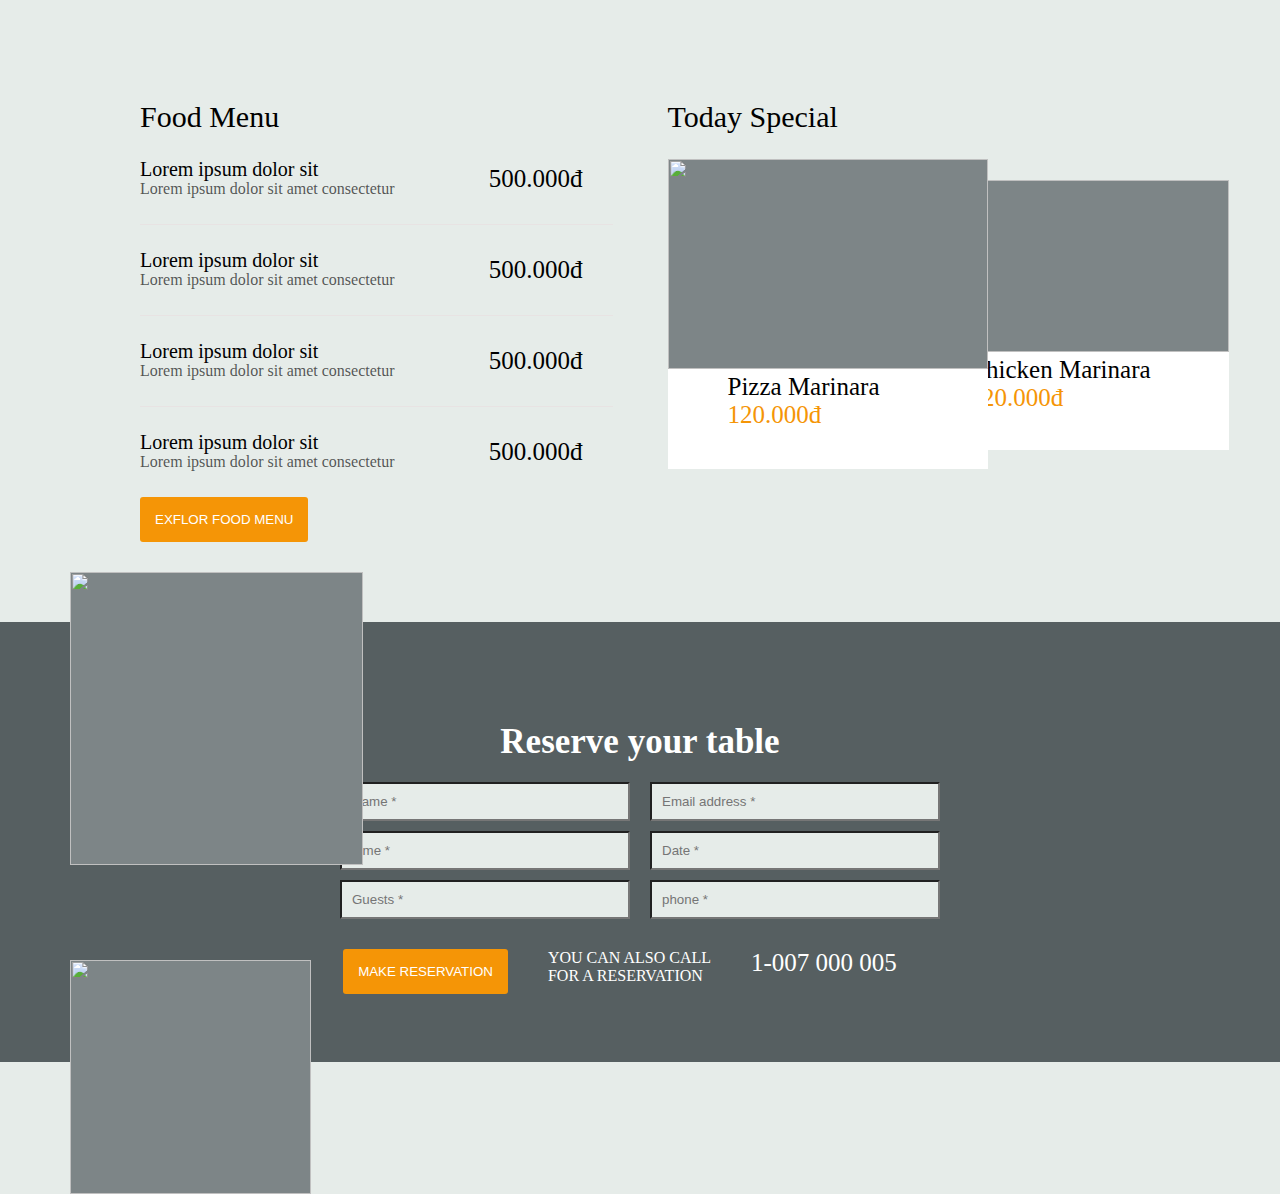
==== fontend-easy/example.1/index.html @ c925c0cb "Initial commit" ====
<!DOCTYPE html>
<html lang="en">

<head>
    <meta charset="UTF-8">
    <meta name="viewport" content="width=device-width, initial-scale=1.0">
    <title>Document</title>
    <link href="https://fonts.googleapis.com/css2?family=Roboto:ital,wght@0,300;0,400;0,500;0,700;1,900&display=swap" rel="stylesheet">
    <link rel="stylesheet" href="assets/css/common.css">
    <link rel="stylesheet" href="assets/css/style.css">

</head>
<header></header>
<!-- Food Menu -->
<div class="food_menu holder">
    <div class="food_content">
        <h3 class="custom_h3">Food Menu</h3>
        <div class="menu_child">
            <div class="menu_item_content">
                <p class="title">Lorem ipsum dolor sit</p>
                <p class="desc">Lorem ipsum dolor sit amet consectetur</p>
            </div>
            <div class="menu_item_price">
                500.000đ
            </div>
        </div>
        <div class="menu_child">
            <div class="menu_item_content">
                <p class="title">Lorem ipsum dolor sit</p>
                <p class="desc">Lorem ipsum dolor sit amet consectetur</p>
            </div>
            <div class="menu_item_price">
                500.000đ
            </div>
        </div>
        <div class="menu_child">
            <div class="menu_item_content">
                <p class="title">Lorem ipsum dolor sit</p>
                <p class="desc">Lorem ipsum dolor sit amet consectetur</p>
            </div>
            <div class="menu_item_price">
                500.000đ
            </div>
        </div>
        <div class="menu_child none_botton">
            <div class="menu_item_content">
                <p class="title">Lorem ipsum dolor sit</p>
                <p class="desc">Lorem ipsum dolor sit amet consectetur</p>
            </div>
            <div class="menu_item_price">
                500.000đ
            </div>
        </div>

        <button class="btnClick">EXFLOR FOOD MENU</button>
    </div>
    <div class="food_image">
        <h3 class="custom_h3">Today Special</h3>

        <div class="img_food first_img">
            <img src="" alt="" class="img_show img_show_1">
            <!-- <div class="text_size_img">IMAGE <br>320 x 210</div> -->
            <div class="img_info">
                <p>Pizza Marinara</p>
                <span>120.000đ</span>
            </div>
        </div>

        <div class="img_food second_img">
            <img src="" alt="" class="img_show img_show_2">
            <!-- <div class="text_size_img">IMAGE <br>320 x 210</div> -->
            <div class="img_info">
                <p>Chicken Marinara</p>
                <span>120.000đ</span>
            </div>
        </div>
    </div>
</div>
<!-- End Food Menu -->

<!-- Reserve table -->
<div class="reserve_table" id="reserve_table">
    <h2>Reserve your table</h2>
    <form action="" class="form">

        <div class="table">

            <div class="table_left">
                <input type="text" name="" id="" placeholder="Name *" class="input_item">
                <input type="text" name="" id="" placeholder="Time *" class="input_item">
                <input type="text" name="" id="" placeholder="Guests *" class="input_item">
            </div>
            <div class="table_right">
                <input type="text" name="" id="" placeholder="Email address *" class="input_item">
                <input type="text" name="" id="" placeholder="Date *" class="input_item">

                <input type="text" name="" id="" placeholder="phone *" class="input_item">
            </div>
        </div>
    </form>

    <div class="table_info">
        <button class="btnClick make_reservation">MAKE RESERVATION</button>
        <div class="desc_info">
            YOU CAN ALSO CALL <br>
            <span>FOR A RESERVATION</span>
        </div>
        <p class="hotline">1-007 000 005</p>
    </div>
    <img src="" alt="" class="img_293_293">
    <img src="" alt="" class="img_241_234">
</div>
<footer></footer>

<body>

</body>

</html>

</html>

</html>
---- fontend-easy/example.1/assets/css/common.css ----
* {
    box-sizing: border-box;
    margin: 0;
    padding: 0;
    background-color: #e6ece9;
}

.holder {
    max-width: 1000px;
    margin: 0 auto;
}
---- fontend-easy/example.1/assets/css/style.css ----
/* Css Food Menu */

.food_menu {
    display: flex;
    justify-content: space-between;
    margin-top: 100px;
}

.custom_h3 {
    font-size: 30px;
    font-weight: 500;
}

.food_content {
    flex: 1;
    padding-right: 15px;
}

.menu_child {
    display: flex;
    justify-content: space-between;
    align-items: center;
    border-bottom: 1px solid #e8e3e3;
}

.none_botton {
    border-bottom: none;
}

.menu_item_content {
    padding: 25px 0px;
    line-height: 20px;
}

.title {
    font-weight: 500;
    font-size: 20px;
}

.desc {
    color: rgb(14 14 14 / 0.7);
    font-size: 16px;
}

.menu_item_price {
    font-size: 25px;
    padding-right: 30px;
}

.btnClick {
    padding: 15px;
    background-color: #f59506;
    color: #fff;
    border: none;
    border-radius: 3px;
}

.food_image {
    flex: 1;
    padding-left: 40px;
    position: relative;
}

.img_food {
    background-color: #fff;
}

.first_img {
    width: 320px;
    min-height: 310px;
    margin-top: 25px;
    position: absolute;
    z-index: 100;
}

.img_show {
    background-color: #7D8587;
}

.img_show_1 {
    width: 320px;
    height: 210px;
}


/* .text_size_img {
    position: absolute;
    top: 50%;
    align-items: center;
} */

.img_info,
.img_info p,
.img_info span {
    margin-left: 30px;
    background-color: #fff;
}

.img_info p {
    font-size: 25px;
    font-weight: 500px;
}

.img_info span {
    color: #f59506;
    font-size: 25px;
    font-weight: 500px;
}

.second_img {
    width: 320px;
    min-height: 270px;
    position: absolute;
    top: 80px;
    left: 55%;
    z-index: 1;
}

.img_show_2 {
    width: 320px;
    height: 172px;
}


/* Reserva table */

#reserve_table {
    width: 100%;
    height: 440px;
    background-color: #565F61;
    margin-top: 80px;
    color: #fff;
    position: relative;
}

.reserve_table h2 {
    background-color: #565F61;
    font-size: 35px;
    padding-top: 100px;
    text-align: center;
    padding-bottom: 10px;
}

.form {
    background-color: #565F61;
}

.table {
    background-color: #565F61;
    width: 600px;
    margin: 10px auto;
    display: flex;
}

.table_left {
    background-color: #565F61;
    flex: 1;
    margin-right: 10px;
}

.table_right {
    background-color: #565F61;
    flex: 1;
    margin-left: 10px;
}

.input_item {
    display: block;
    padding: 10px;
    width: 100%;
    margin-bottom: 10px;
}

.table_info {
    background-color: #565F61;
    display: flex;
    justify-content: center;
    margin-top: 20px;
    margin-left: -40px;
}

.desc_info,
.desc_info span {
    background-color: #565F61;
}

.desc_info {
    margin: 0px 40px;
}

.hotline {
    background-color: #565F61;
    font-size: 25px;
}

.img_293_293 {
    position: absolute;
    width: 293px;
    height: 293px;
    background-color: #7D8587;
    left: 70px;
    top: -50px;
}

.img_241_234 {
    position: absolute;
    width: 241px;
    height: 234px;
    background-color: #7D8587;
    left: 70px;
    bottom: -30%;
}
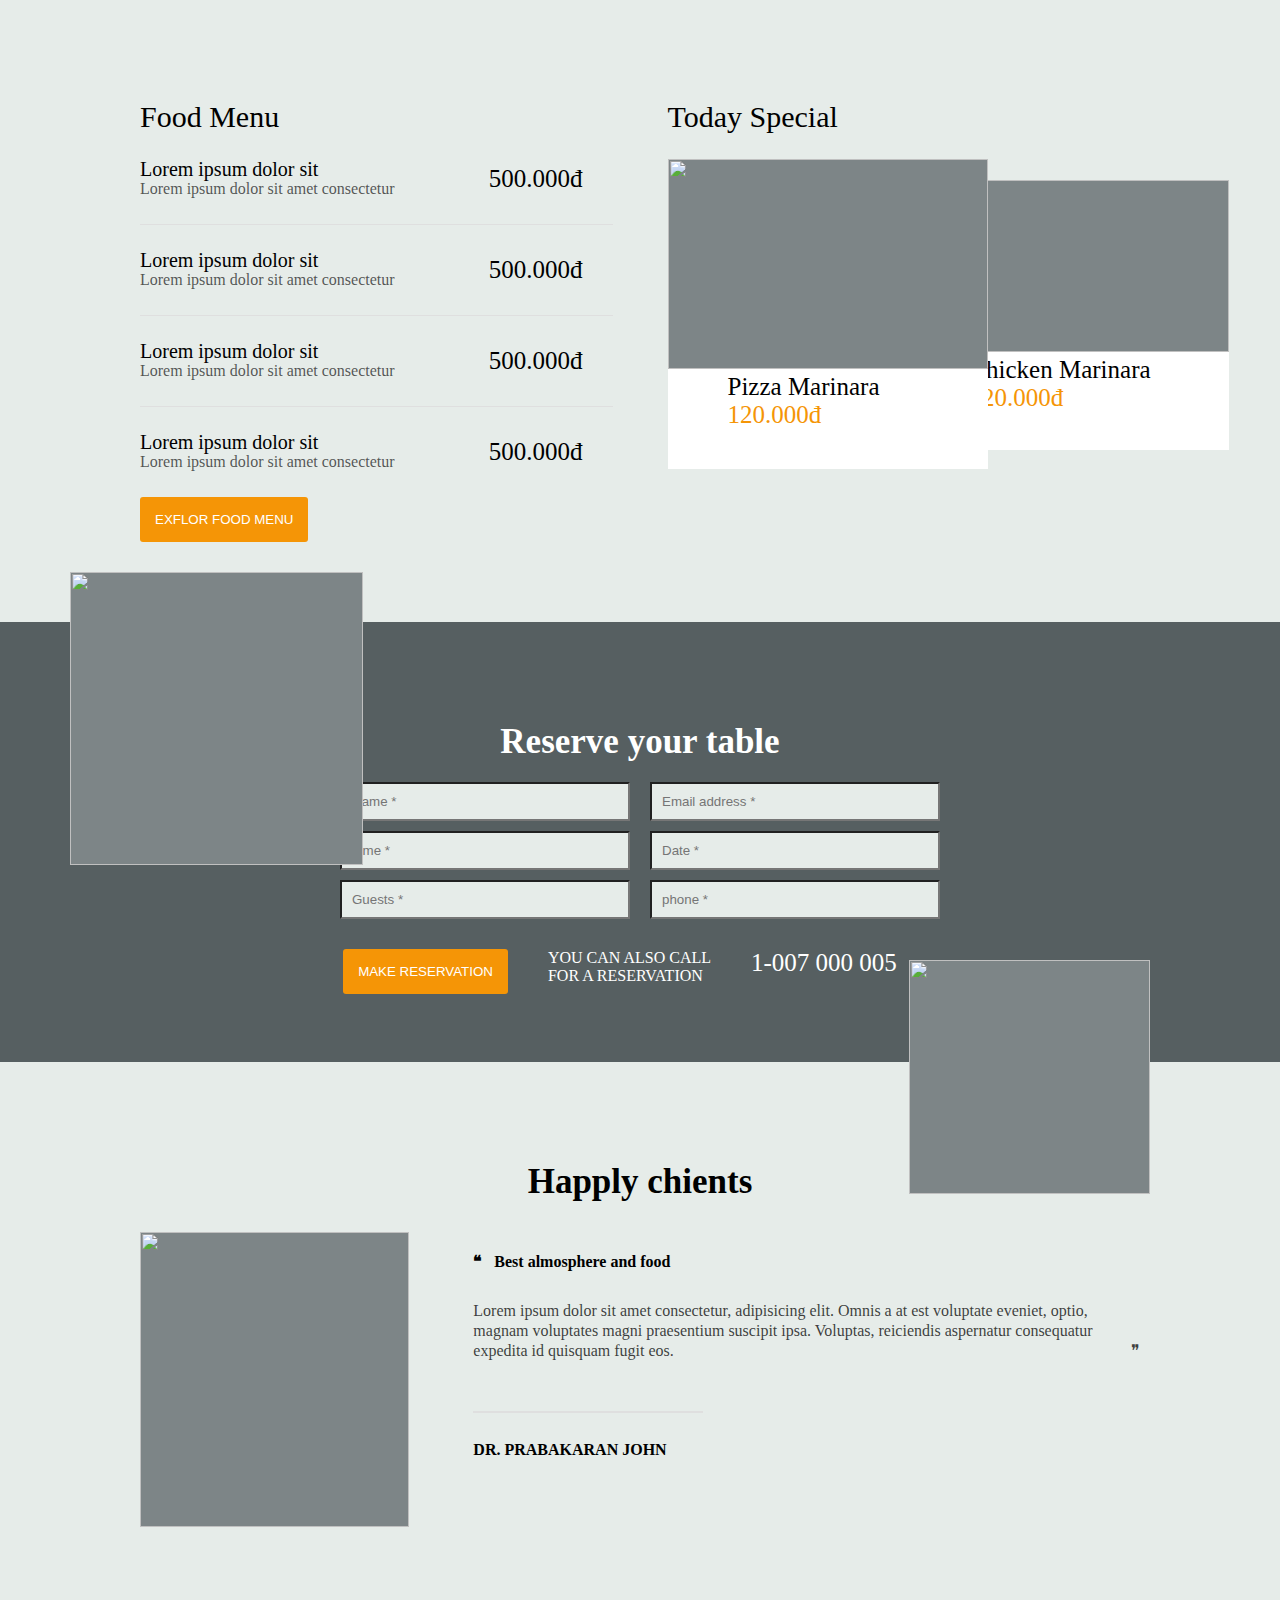
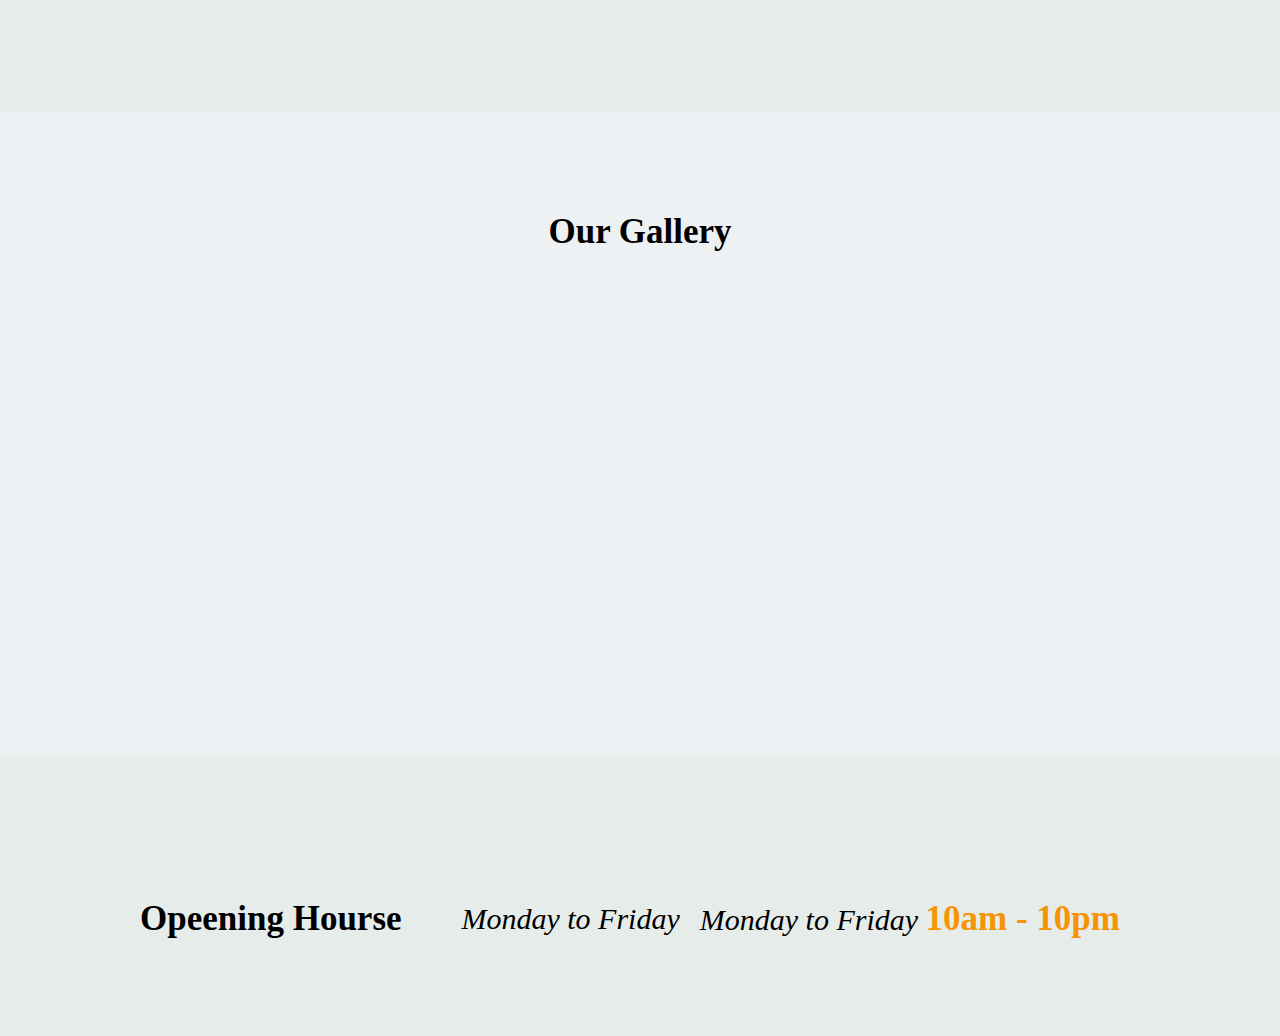
==== commit 718c9c1e: "page aboutUs" ====
--- a/fontend-easy/example.1/index.html
+++ b/fontend-easy/example.1/index.html
@@ -110,6 +110,49 @@
     <img src="" alt="" class="img_293_293">
     <img src="" alt="" class="img_241_234">
 </div>
+<div class="feelback">
+    <h3 class="title_fellback">Happly chients</h3>
+    <div class="content_feelback holder">
+        <div class="image_feelback">
+            <img alt="" class="img_269_295" height="295" src="" width="269">
+        </div>
+
+        <div class="content_client">
+            <h4>&#10077; &nbsp; Best almosphere and food</h4>
+            <p>Lorem ipsum dolor sit amet consectetur, adipisicing elit. Omnis a at est voluptate eveniet, optio, magnam
+                voluptates magni praesentium suscipit ipsa. Voluptas, reiciendis aspernatur consequatur expedita id
+                quisquam fugit eos. <span>&#10078;</span>
+            </p>
+
+            <div class="feel_star">
+                <h4>DR. PRABAKARAN JOHN</h4>
+                <!-- img star -->
+            </div>
+        </div>
+    </div>
+</div>
+<div class="gallery">
+    <h2 class="title_gallery">Our Gallery</h2>
+</div>
+<div class="open_hourse holder">
+    <h2 class="title">Opeening Hourse</h2>
+    <div class="show_time">
+        <div class="content_hourse">
+
+            <i class="time">Monday to Friday</i>
+
+            <!-- <p class="hourse">10am - 10pm </p> -->
+
+        </div>
+        <div class="content_hourse">
+            <p class="time">
+                <i>Monday to Friday</i>
+                <span class="hourse">10am - 10pm</span>
+            </p>
+
+        </div>
+    </div>
+</div>
 <footer></footer>
 
 <body>
--- a/fontend-easy/example.1/assets/css/style.css
+++ b/fontend-easy/example.1/assets/css/style.css
@@ -20,7 +20,7 @@
     display: flex;
     justify-content: space-between;
     align-items: center;
-    border-bottom: 1px solid #e8e3e3;
+    border-bottom: 1px solid #dfdfdf;
 }
 
 .none_botton {
@@ -74,7 +74,7 @@
 }
 
 .img_show {
-    background-color: #7D8587;
+    background-color: #7d8587;
 }
 
 .img_show_1 {
@@ -127,14 +127,14 @@
 #reserve_table {
     width: 100%;
     height: 440px;
-    background-color: #565F61;
+    background-color: #565f61;
     margin-top: 80px;
     color: #fff;
     position: relative;
 }
 
 .reserve_table h2 {
-    background-color: #565F61;
+    background-color: #565f61;
     font-size: 35px;
     padding-top: 100px;
     text-align: center;
@@ -142,24 +142,24 @@
 }
 
 .form {
-    background-color: #565F61;
+    background-color: #565f61;
 }
 
 .table {
-    background-color: #565F61;
+    background-color: #565f61;
     width: 600px;
     margin: 10px auto;
     display: flex;
 }
 
 .table_left {
-    background-color: #565F61;
+    background-color: #565f61;
     flex: 1;
     margin-right: 10px;
 }
 
 .table_right {
-    background-color: #565F61;
+    background-color: #565f61;
     flex: 1;
     margin-left: 10px;
 }
@@ -172,7 +172,7 @@
 }
 
 .table_info {
-    background-color: #565F61;
+    background-color: #565f61;
     display: flex;
     justify-content: center;
     margin-top: 20px;
@@ -181,7 +181,7 @@
 
 .desc_info,
 .desc_info span {
-    background-color: #565F61;
+    background-color: #565f61;
 }
 
 .desc_info {
@@ -189,7 +189,7 @@
 }
 
 .hotline {
-    background-color: #565F61;
+    background-color: #565f61;
     font-size: 25px;
 }
 
@@ -197,7 +197,7 @@
     position: absolute;
     width: 293px;
     height: 293px;
-    background-color: #7D8587;
+    background-color: #7d8587;
     left: 70px;
     top: -50px;
 }
@@ -206,7 +206,109 @@
     position: absolute;
     width: 241px;
     height: 234px;
-    background-color: #7D8587;
-    left: 70px;
+    background-color: #7d8587;
+    right: 130px;
     bottom: -30%;
-}+}
+
+.feelback {
+    height: 550px;
+}
+
+.title_fellback {
+    font-size: 35px;
+    margin-top: 100px;
+    margin-bottom: 30px;
+    text-align: center;
+}
+
+.content_feelback {
+    display: flex;
+}
+
+.img_269_295 {
+    width: 269px;
+    height: 295px;
+    background-color: #7d8587;
+}
+
+.image_feelback {
+    flex: 1;
+}
+
+.content_client {
+    flex: 2;
+    margin-top: 20px;
+}
+
+.content_client h4 {
+    font-size: 16px;
+    margin-bottom: 30px;
+}
+
+.content_client p {
+    line-height: 20px;
+    color: rgb(14 14 14 / 0.8);
+    font-weight: 200;
+    margin-bottom: 50px;
+}
+
+.content_client p span {
+    margin-right: 0px;
+    float: right;
+}
+
+.feel_star {
+    padding-top: 28px;
+    width: 230px;
+    border-top: 2px solid #dfdfdf;
+}
+
+.gallery {
+    height: 645px;
+    background-color: #edf1f3;
+    margin-bottom: 50px;
+}
+
+.title_gallery {
+    font-size: 35px;
+    padding-top: 100px;
+    text-align: center;
+    padding-bottom: 10px;
+    background-color: #edf1f3;
+}
+
+.open_hourse {
+    height: 224px;
+    line-height: 224px;
+    display: flex;
+}
+
+.open_hourse .title {
+    font-size: 35px;
+    font-weight: bolder;
+    flex: 1;
+}
+
+.show_time {
+    display: flex;
+    justify-content: flex-start;
+}
+
+.content_hourse {
+    margin-right: 20px;
+}
+
+.time {
+    font-size: 30px;
+    font-weight: 200px;
+}
+
+.hourse {
+    color: #f59506;
+    font-size: 35px;
+    font-weight: bold;
+}
+
+
+/* About Us */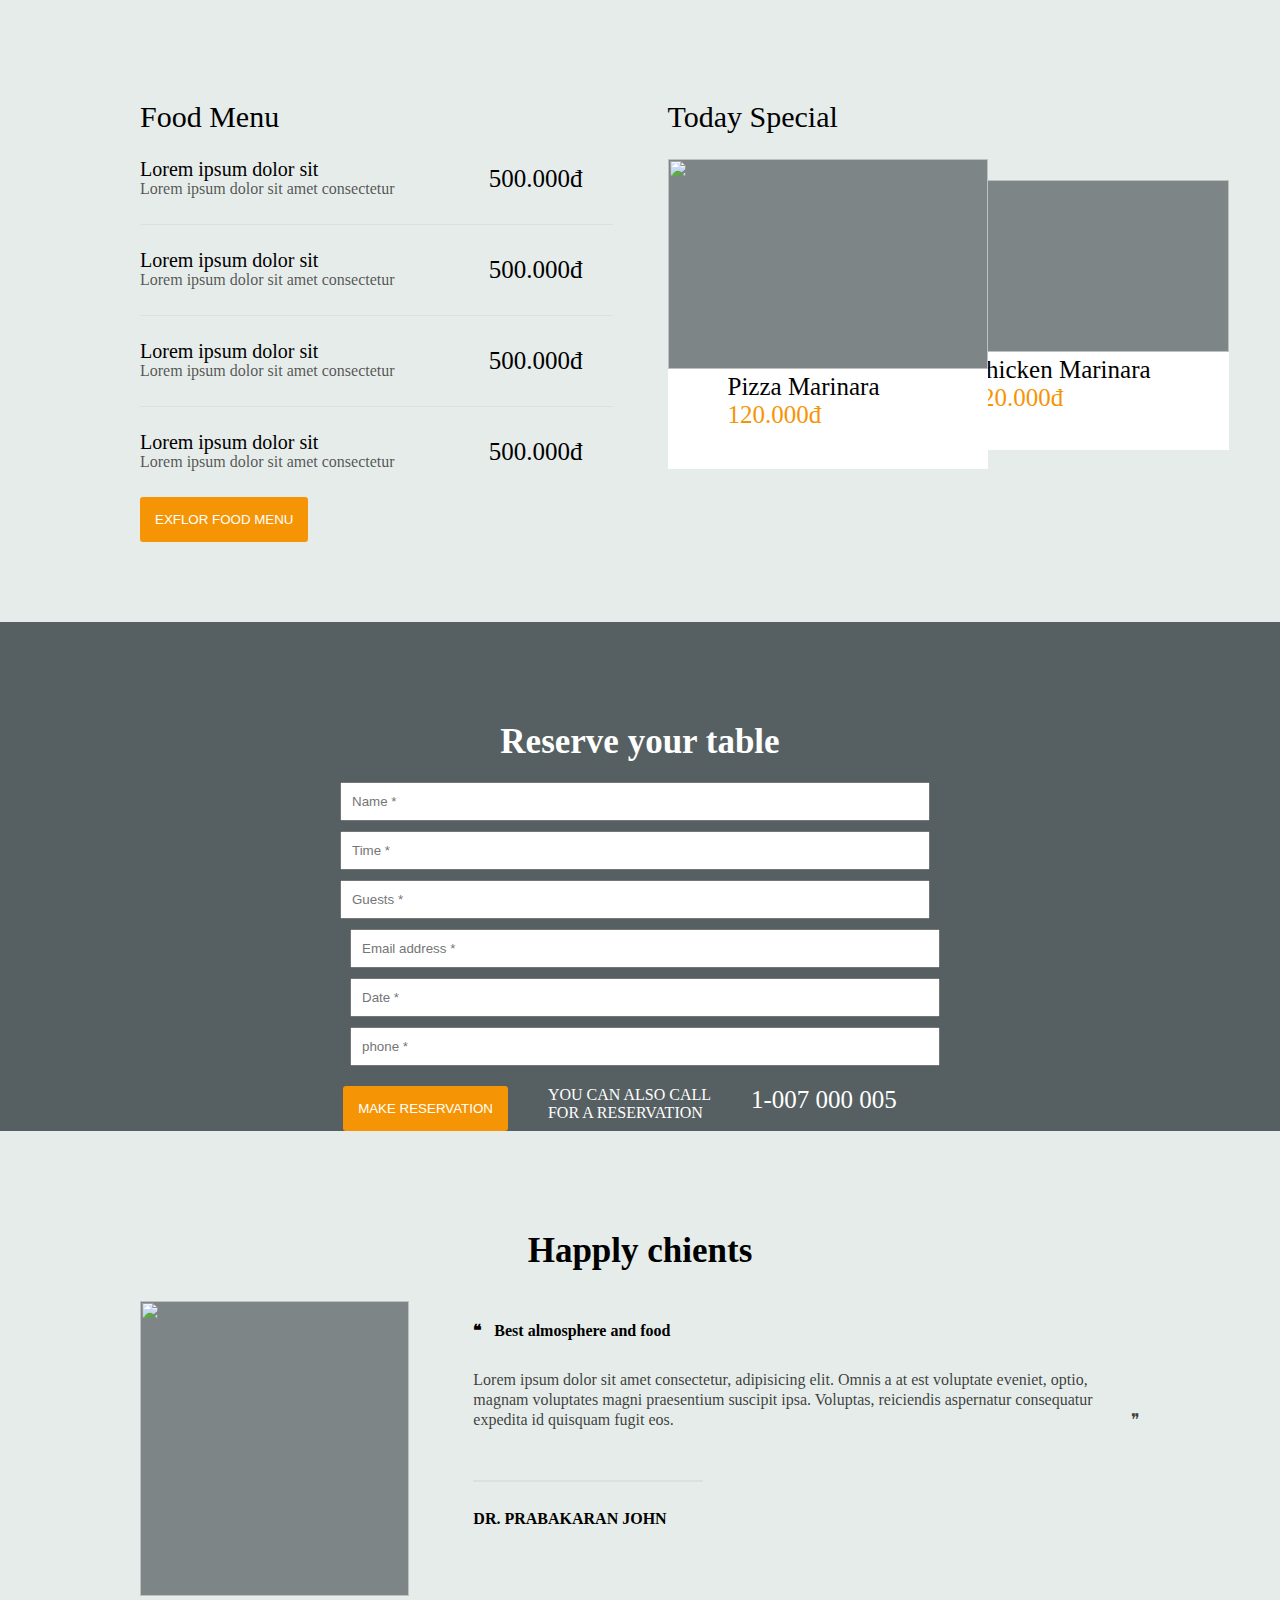
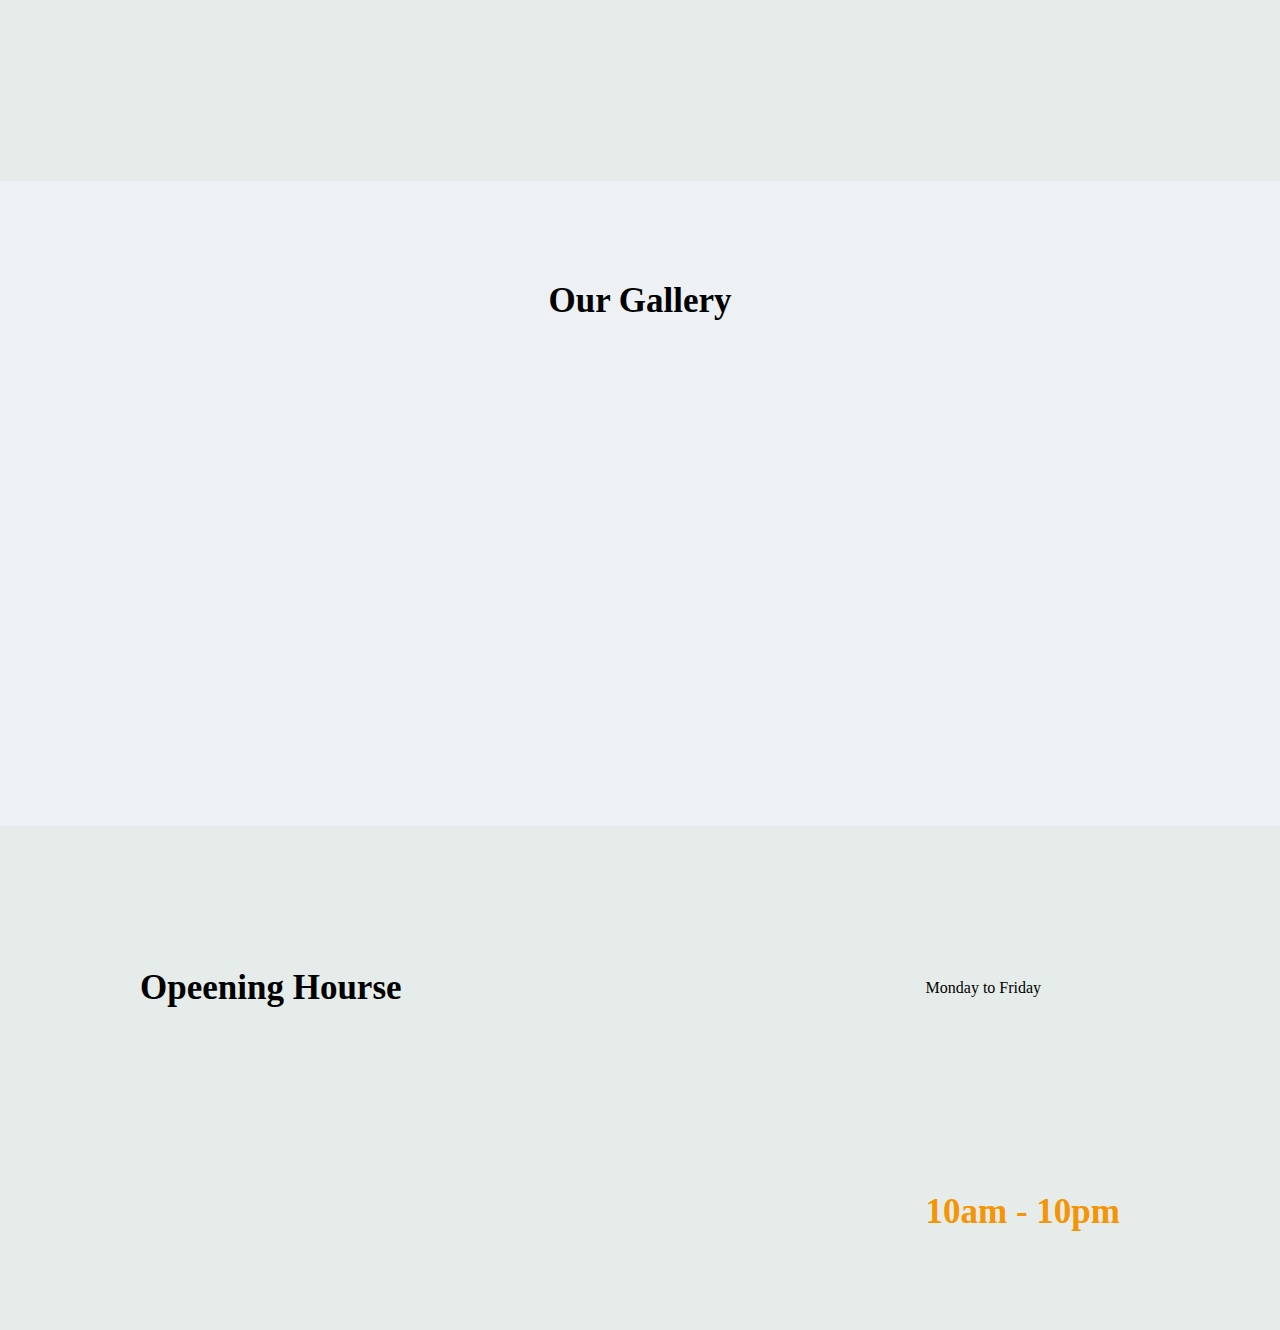
==== commit 0399a426: "home ver2" ====
--- a/fontend-easy/example.1/index.html
+++ b/fontend-easy/example.1/index.html
@@ -80,6 +80,7 @@
 
 <!-- Reserve table -->
 <div class="reserve_table" id="reserve_table">
+    <div class="abc"></div>
     <h2>Reserve your table</h2>
     <form action="" class="form">
 
@@ -137,16 +138,10 @@
 <div class="open_hourse holder">
     <h2 class="title">Opeening Hourse</h2>
     <div class="show_time">
-        <div class="content_hourse">
 
-            <i class="time">Monday to Friday</i>
-
-            <!-- <p class="hourse">10am - 10pm </p> -->
-
-        </div>
         <div class="content_hourse">
             <p class="time">
-                <i>Monday to Friday</i>
+            <p>Monday to Friday</p>
                 <span class="hourse">10am - 10pm</span>
             </p>
 
@@ -154,6 +149,7 @@
     </div>
 </div>
 <footer></footer>
+
 
 <body>
 
--- a/fontend-easy/example.1/assets/css/common.css
+++ b/fontend-easy/example.1/assets/css/common.css
@@ -2,6 +2,10 @@
     box-sizing: border-box;
     margin: 0;
     padding: 0;
+    /* background-color: #e6ece9; */
+}
+
+body {
     background-color: #e6ece9;
 }
 
--- a/fontend-easy/example.1/assets/css/style.css
+++ b/fontend-easy/example.1/assets/css/style.css
@@ -126,7 +126,7 @@
 
 #reserve_table {
     width: 100%;
-    height: 440px;
+    /* height: 440px; */
     background-color: #565f61;
     margin-top: 80px;
     color: #fff;
@@ -134,7 +134,7 @@
 }
 
 .reserve_table h2 {
-    background-color: #565f61;
+    /* background-color: #565f61; */
     font-size: 35px;
     padding-top: 100px;
     text-align: center;
@@ -142,14 +142,14 @@
 }
 
 .form {
-    background-color: #565f61;
+    /* background-color: #565f61; */
 }
 
 .table {
     background-color: #565f61;
     width: 600px;
     margin: 10px auto;
-    display: flex;
+    /* display: flex; */
 }
 
 .table_left {
@@ -200,6 +200,7 @@
     background-color: #7d8587;
     left: 70px;
     top: -50px;
+    display: none;
 }
 
 .img_241_234 {
@@ -209,6 +210,7 @@
     background-color: #7d8587;
     right: 130px;
     bottom: -30%;
+    display: none;
 }
 
 .feelback {
@@ -302,6 +304,7 @@
 .time {
     font-size: 30px;
     font-weight: 200px;
+    font-style: italic;
 }
 
 .hourse {
